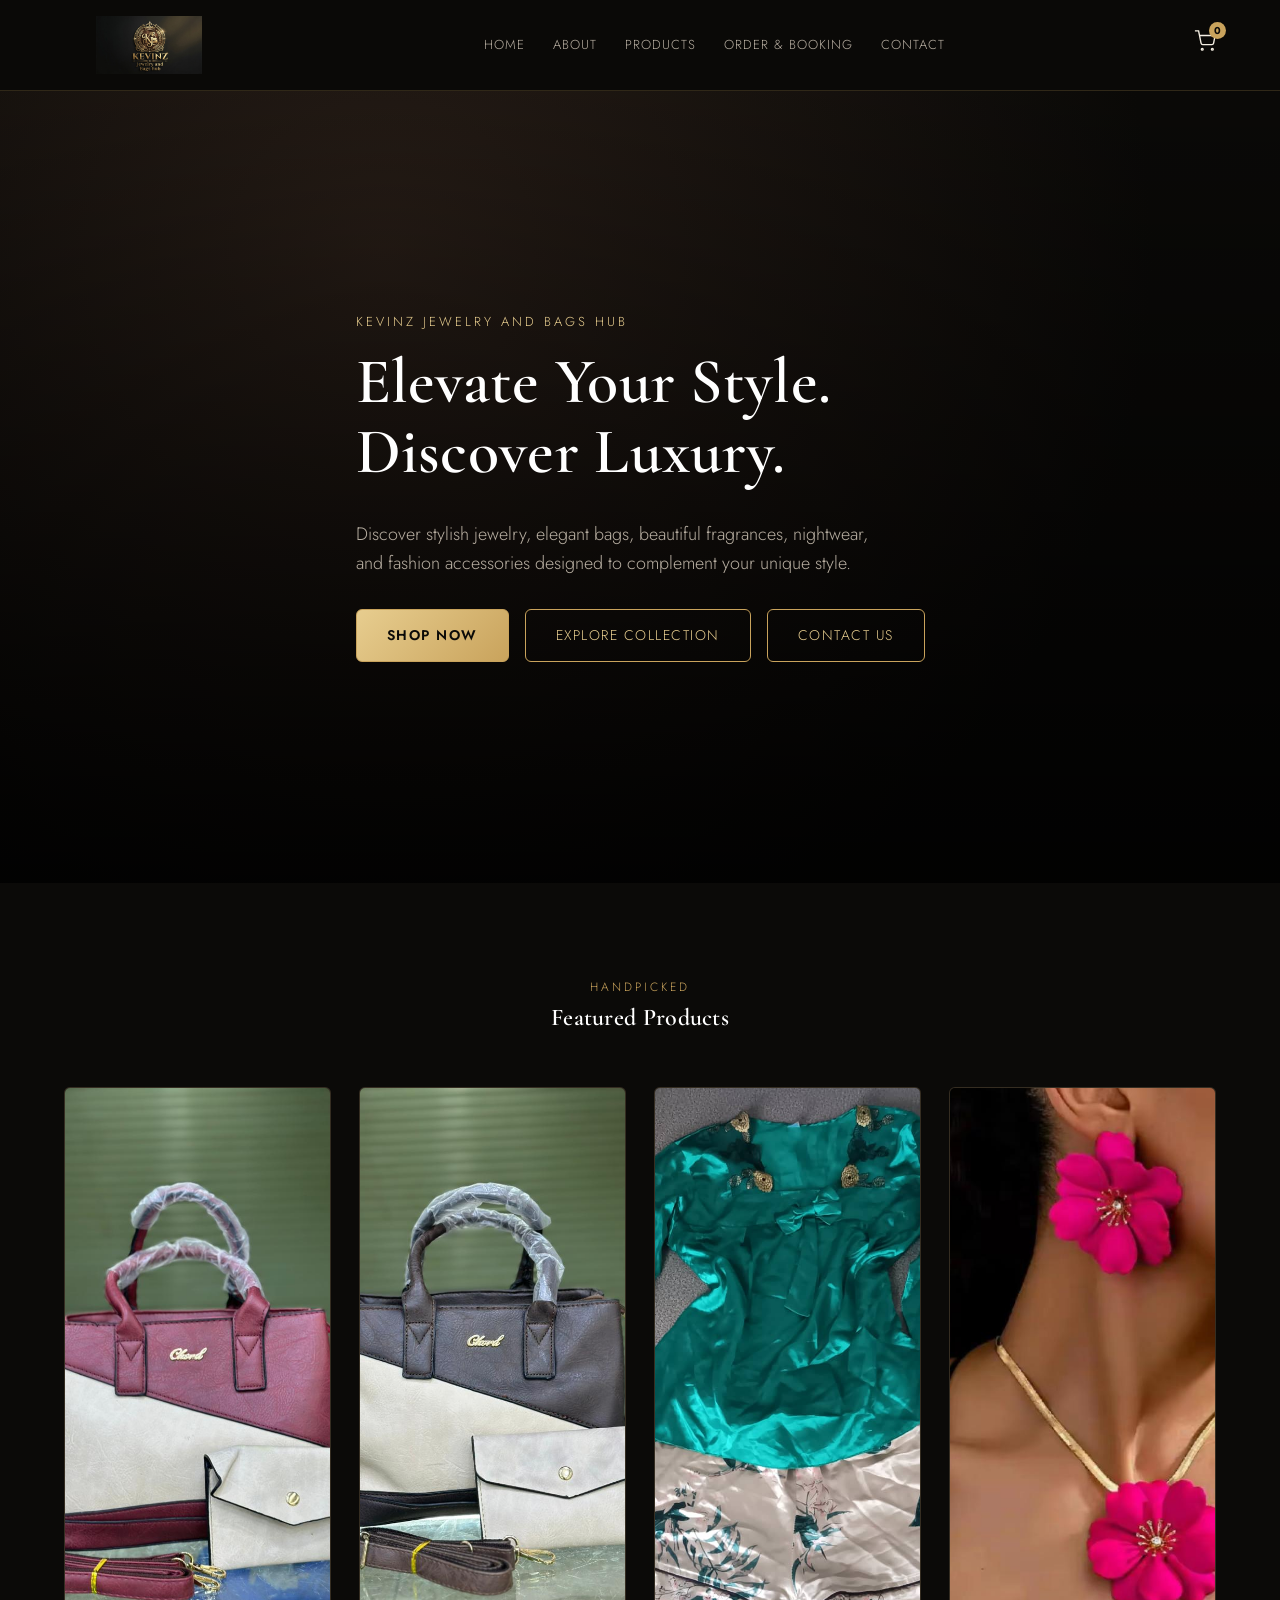
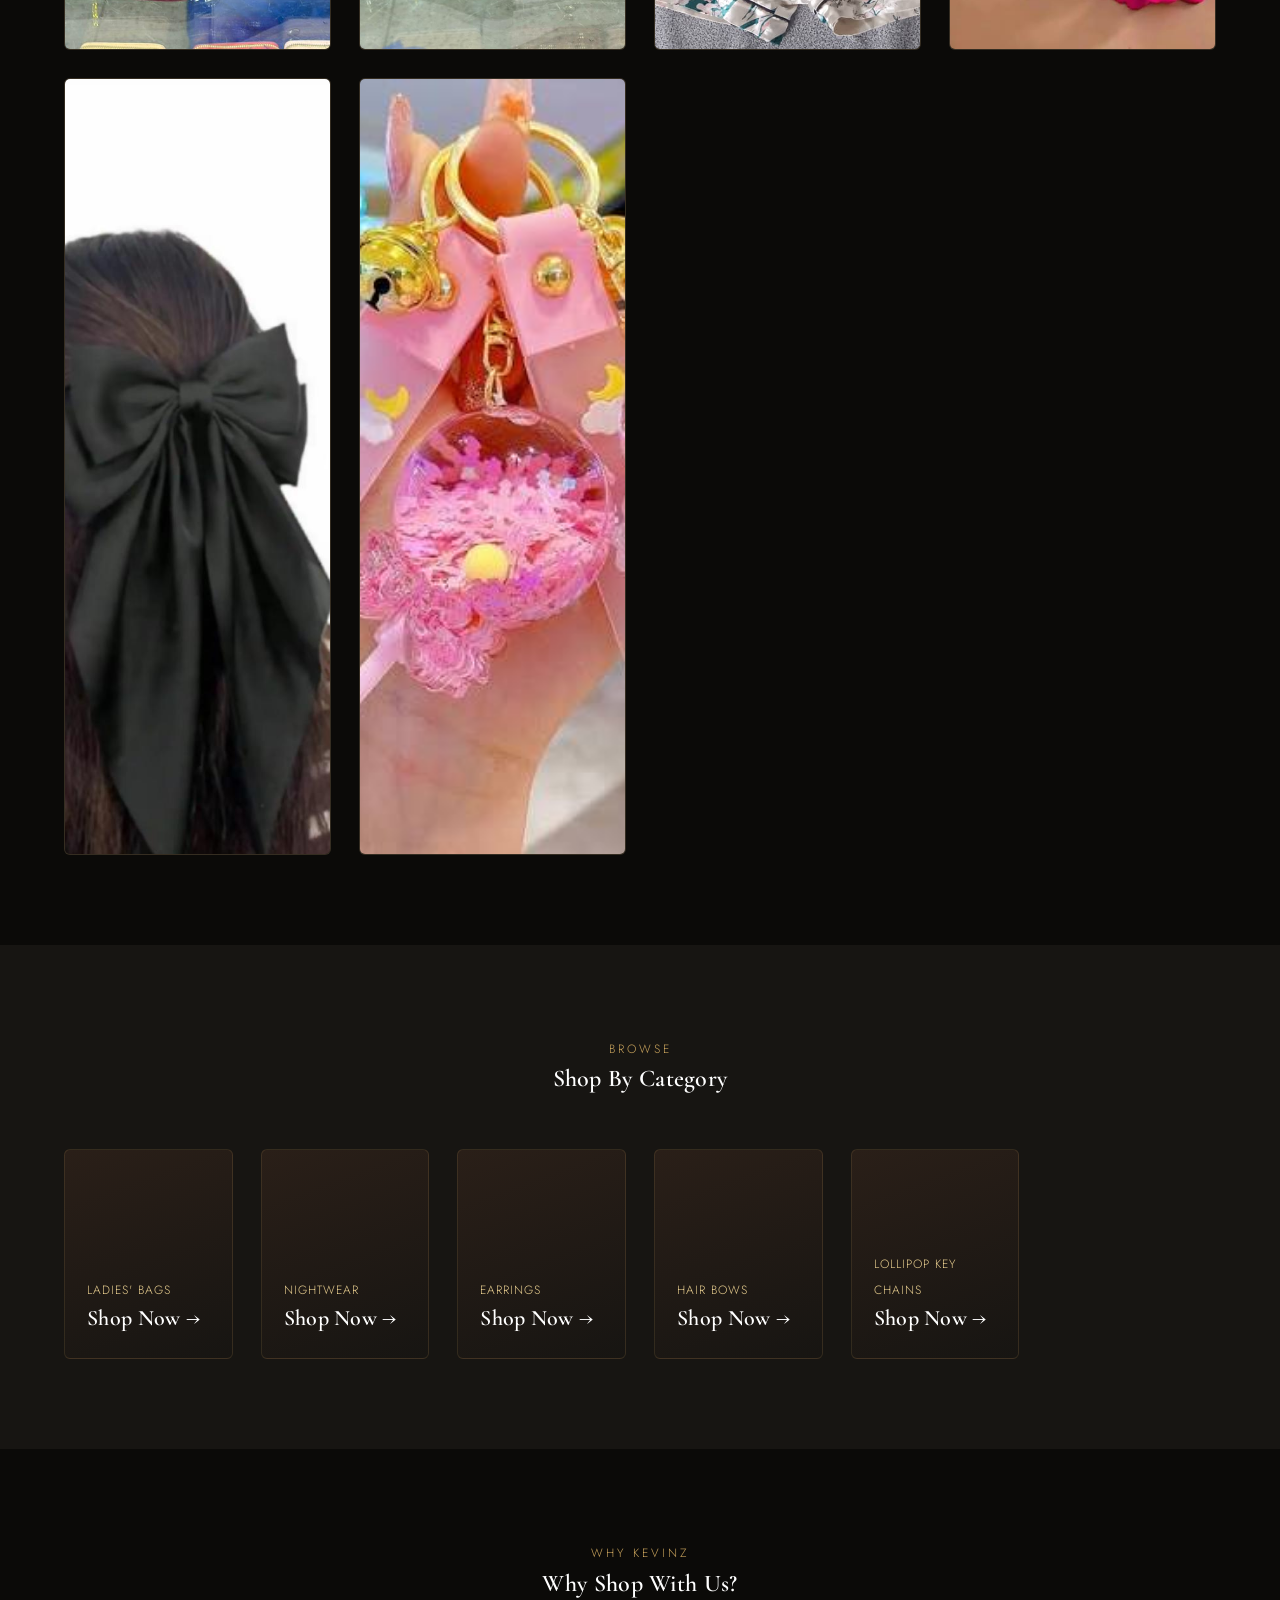
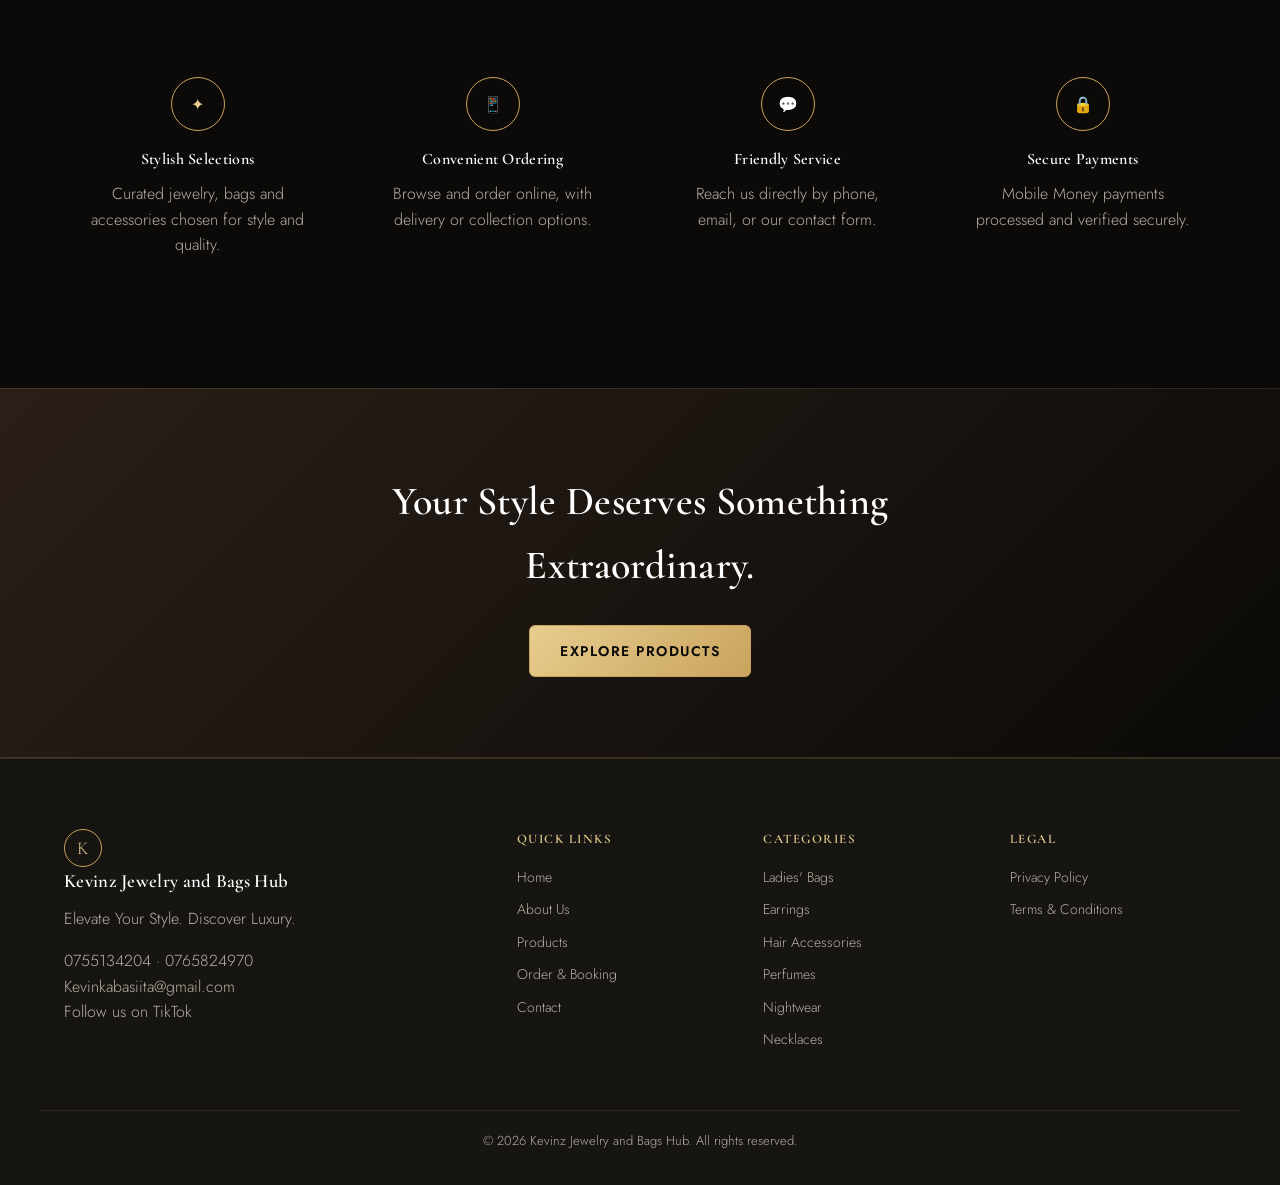
==== index.html @ 5adbdad0 "All files" ====
<!DOCTYPE html>
<html lang="en">
<head>
<meta charset="UTF-8">
<meta name="viewport" content="width=device-width, initial-scale=1.0">
<title>Kevinz Jewelry and Bags Hub | Elevate Your Style. Discover Luxury.</title>
<meta name="description" content="Kevinz Jewelry and Bags Hub — Elevate Your Style. Discover Luxury. Jewelry, ladies' bags, perfumes, nightwear and fashion accessories in Uganda.">
<link href="https://fonts.googleapis.com/css2?family=Cormorant+Garamond:wght@500;600;700&family=Jost:wght@300;400;500;600&display=swap" rel="stylesheet">
<link rel="stylesheet" href="assets/css/style.css">
</head>
<body>

<header class="site-header">
  <div class="container header-inner">
    <a href="index.html" class="logo">
      <img class="site-logo" src="assets/img/kevinz-logo.jpg" alt="Kevinz Jewelry and Bags Hub logo">
    </a>
    <nav class="main-nav" id="mainNav">
      <a href="index.html">Home</a>
      <a href="about.html">About</a>
      <a href="products.html">Products</a>
      <a href="order-booking.html">Order &amp; Booking</a>
      <a href="contact.html">Contact</a>
    </nav>
    <div class="header-actions">
      <a href="cart.html" class="cart-link" aria-label="Shopping cart">
        <svg width="22" height="22" viewBox="0 0 24 24" fill="none" stroke="currentColor" stroke-width="1.5"><circle cx="9" cy="21" r="1"/><circle cx="20" cy="21" r="1"/><path d="M1 1h4l2.68 13.39a2 2 0 0 0 2 1.61h9.72a2 2 0 0 0 2-1.61L23 6H6"/></svg>
        <span class="cart-count" id="cartCount">0</span>
      </a>
      <button class="nav-toggle" id="navToggle" aria-label="Toggle navigation"><span></span><span></span><span></span></button>
    </div>
  </div>
</header>

<main>
  <section class="hero">
    <div class="container hero-content">
      <span class="eyebrow">Kevinz Jewelry and Bags Hub</span>
      <h1>Elevate Your Style.<br>Discover Luxury.</h1>
      <p class="lead">Discover stylish jewelry, elegant bags, beautiful fragrances, nightwear, and fashion accessories designed to complement your unique style.</p>
      <div class="hero-actions">
        <a href="products.html" class="btn btn-gold">Shop Now</a>
        <a href="#categories" class="btn btn-outline">Explore Collection</a>
        <a href="contact.html" class="btn btn-outline">Contact Us</a>
      </div>
    </div>
  </section>

  <section class="section">
    <div class="container">
      <div class="section-head">
        <span class="eyebrow">Handpicked</span>
        <h2>Featured Products</h2>
      </div>
      <div class="grid grid-4" id="featuredGrid"></div>
    </div>
  </section>

  <section class="section section-alt" id="categories">
    <div class="container">
      <div class="section-head">
        <span class="eyebrow">Browse</span>
        <h2>Shop By Category</h2>
      </div>
      <div class="grid grid-6" id="categoryGrid"></div>
    </div>
  </section>

  <section class="section">
    <div class="container">
      <div class="section-head">
        <span class="eyebrow">Why Kevinz</span>
        <h2>Why Shop With Us?</h2>
      </div>
      <div class="grid grid-4">
        <div class="benefit"><div class="icon">&#10022;</div><h4>Stylish Selections</h4><p>Curated jewelry, bags and accessories chosen for style and quality.</p></div>
        <div class="benefit"><div class="icon">&#128241;</div><h4>Convenient Ordering</h4><p>Browse and order online, with delivery or collection options.</p></div>
        <div class="benefit"><div class="icon">&#128172;</div><h4>Friendly Service</h4><p>Reach us directly by phone, email, or our contact form.</p></div>
        <div class="benefit"><div class="icon">&#128274;</div><h4>Secure Payments</h4><p>Mobile Money payments processed and verified securely.</p></div>
      </div>
    </div>
  </section>

  <section class="cta-banner">
    <div class="container">
      <h2>Your Style Deserves Something Extraordinary.</h2>
      <a href="products.html" class="btn btn-gold">Explore Products</a>
    </div>
  </section>
</main>

<footer class="site-footer">
  <div class="container footer-grid">
    <div class="footer-brand">
      <span class="logo-mark">K</span>
      <h3>Kevinz Jewelry and Bags Hub</h3>
      <p>Elevate Your Style. Discover Luxury.</p>
      <p class="footer-contact">
        <a href="tel:0755134204">0755134204</a> &middot; <a href="tel:0765824970">0765824970</a><br>
        <a href="mailto:Kevinkabasiita@gmail.com">Kevinkabasiita@gmail.com</a><br>
        <a href="https://www.tiktok.com/@kevinz.jewery.bag?_r=1&_t=ZS-99m8xgjlKvV" target="_blank" rel="noopener">Follow us on TikTok</a>
      </p>
    </div>
    <div class="footer-col">
      <h4>Quick Links</h4>
      <a href="index.html">Home</a>
      <a href="about.html">About Us</a>
      <a href="products.html">Products</a>
      <a href="order-booking.html">Order &amp; Booking</a>
      <a href="contact.html">Contact</a>
    </div>
    <div class="footer-col">
      <h4>Categories</h4>
      <a href="products.html?category=ladies-bags">Ladies' Bags</a>
      <a href="products.html?category=earrings">Earrings</a>
      <a href="products.html?category=hair-accessories">Hair Accessories</a>
      <a href="products.html?category=perfumes">Perfumes</a>
      <a href="products.html?category=nightwear">Nightwear</a>
      <a href="products.html?category=necklaces">Necklaces</a>
    </div>
    <div class="footer-col">
      <h4>Legal</h4>
      <a href="privacy.html">Privacy Policy</a>
      <a href="terms.html">Terms &amp; Conditions</a>
    </div>
  </div>
  <div class="footer-bottom container"><p>&copy; 2026 Kevinz Jewelry and Bags Hub. All rights reserved.</p></div>
</footer>

<script src="assets/js/site-data.js"></script>
<script src="assets/js/main.js"></script>
<script>
  function productCardHTML(p) {
    const stockClass = p.stock <= 0 ? 'out' : (p.stock <= 5 ? 'low' : 'in');
    const stockLabel = p.stock <= 0 ? 'Out of stock' : (p.stock <= 5 ? 'Low stock' : 'In stock');
    return `
      <div class="card product-card">
        <a href="product.html?id=${p.id}" class="thumb"><img src="assets/img/${p.image}" alt="${p.name}" loading="lazy"></a>
        <div class="body">
          <span class="cat">${p.categoryName}</span>
          <h3><a href="product.html?id=${p.id}">${p.name}</a></h3>
          <div class="price">${kvzFormatMoney(p.price)}</div>
          <div class="stock ${stockClass}">${stockLabel}</div>
          <div class="actions">
            <a href="product.html?id=${p.id}" class="btn btn-outline btn-sm">View Details</a>
            <button class="btn btn-gold btn-sm" onclick="kvzAddToCart(${p.id},1); this.textContent='Added!'; setTimeout(()=>this.textContent='Add to Cart',1200);">Add to Cart</button>
          </div>
        </div>
      </div>`;
  }

  document.getElementById('featuredGrid').innerHTML =
    KEVINZ_PRODUCTS.filter(p => p.featured).map(productCardHTML).join('');

  document.getElementById('categoryGrid').innerHTML = KEVINZ_CATEGORIES.map(c => `
    <a class="category-card" href="products.html?category=${c.slug}">
      <div><span>${c.name}</span><h3>Shop Now &rarr;</h3></div>
    </a>`).join('');
</script>
</body>
</html>
---- assets/css/style.css ----
/* =====================================================================
   KEVINZ JEWELRY AND BAGS HUB — DESIGN SYSTEM
   Palette: deep black / charcoal / dark brown / champagne gold
   ===================================================================== */

:root {
  --black:        #0b0a08;
  --charcoal:      #171512;
  --charcoal-2:    #201d19;
  --brown:         #2a1f18;
  --gold:          #c9a35c;
  --gold-light:    #e7cd8f;
  --gold-dim:      #8a7038;
  --cream:         #f5efe3;
  --white:         #ffffff;
  --muted:         #b8afa2;
  --success:       #6fae7c;
  --error:         #c9615c;

  --font-serif: 'Cormorant Garamond', Georgia, serif;
  --font-sans:  'Jost', 'Segoe UI', sans-serif;

  --radius: 6px;
  --shadow: 0 10px 30px rgba(0,0,0,.45);
  --transition: .25s ease;
}

* { box-sizing: border-box; }
html { scroll-behavior: smooth; }
body {
  margin: 0;
  background: var(--black);
  color: var(--cream);
  font-family: var(--font-sans);
  font-weight: 300;
  line-height: 1.6;
  -webkit-font-smoothing: antialiased;
}
h1, h2, h3, h4 { font-family: var(--font-serif); font-weight: 600; color: var(--white); margin: 0 0 .5em; letter-spacing: .3px; }
p { margin: 0 0 1em; color: var(--muted); }
a { color: inherit; text-decoration: none; }
img { max-width: 100%; display: block; }
.container { max-width: 1200px; margin: 0 auto; padding: 0 24px; }

::selection { background: var(--gold); color: var(--black); }

/* ---------- Buttons ---------- */
.btn {
  display: inline-flex; align-items: center; justify-content: center;
  gap: 8px; padding: 14px 30px; font-family: var(--font-sans);
  font-size: 14px; letter-spacing: 1.5px; text-transform: uppercase;
  border-radius: var(--radius); border: 1px solid var(--gold);
  cursor: pointer; transition: all var(--transition); white-space: nowrap;
}
.btn-gold { background: linear-gradient(135deg, var(--gold-light), var(--gold)); color: var(--black); font-weight: 600; }
.btn-gold:hover { filter: brightness(1.08); transform: translateY(-1px); box-shadow: var(--shadow); }
.btn-outline { background: transparent; color: var(--gold-light); }
.btn-outline:hover { background: var(--gold); color: var(--black); }
.btn-block { width: 100%; }
.btn-sm { padding: 8px 16px; font-size: 12px; }
.btn:disabled { opacity: .4; cursor: not-allowed; }

/* ---------- Header ---------- */
.site-header { position: sticky; top: 0; z-index: 100; background: rgba(11,10,8,.92); backdrop-filter: blur(10px); border-bottom: 1px solid rgba(201,163,92,.2); }
.header-inner { display: flex; align-items: center; justify-content: space-between; padding: 16px 24px; gap: 24px; }
.logo { display: flex; align-items: center; gap: 10px; }
.site-logo { display: block; width: 170px; height: 58px; object-fit: contain; object-position: center; border-radius: 4px; }
.footer-logo { width: 230px; height: 125px; margin-bottom: 10px; }
.logo-mark { width: 38px; height: 38px; border: 1px solid var(--gold); border-radius: 50%; display: flex; align-items: center; justify-content: center; font-family: var(--font-serif); color: var(--gold-light); font-size: 18px; }
.logo-text { font-family: var(--font-serif); font-size: 19px; color: var(--white); }
.logo-text em { font-style: normal; color: var(--gold-light); }
.main-nav { display: flex; gap: 28px; }
.main-nav a { font-size: 13px; letter-spacing: 1px; text-transform: uppercase; color: var(--muted); transition: color var(--transition); }
.main-nav a:hover { color: var(--gold-light); }
.header-actions { display: flex; align-items: center; gap: 18px; }
.cart-link { position: relative; color: var(--cream); }
.cart-count { position: absolute; top: -8px; right: -10px; background: var(--gold); color: var(--black); font-size: 10px; font-weight: 700; border-radius: 50%; width: 17px; height: 17px; display: flex; align-items: center; justify-content: center; }
.nav-toggle { display: none; flex-direction: column; gap: 5px; background: none; border: none; cursor: pointer; }
.nav-toggle span { width: 24px; height: 2px; background: var(--gold-light); }

/* ---------- Hero ---------- */
.hero { position: relative; min-height: 88vh; display: flex; align-items: center; overflow: hidden; background: radial-gradient(circle at 30% 20%, var(--brown), var(--black) 70%); }
.hero::after { content: ''; position: absolute; inset: 0; background: linear-gradient(180deg, rgba(0,0,0,.1), rgba(0,0,0,.85)); }
.hero-content { position: relative; z-index: 2; max-width: 640px; }
.hero .eyebrow { color: var(--gold-light); letter-spacing: 3px; text-transform: uppercase; font-size: 13px; margin-bottom: 14px; display: block; }
.hero h1 { font-size: clamp(38px, 6vw, 64px); line-height: 1.1; }
.hero p.lead { font-size: 18px; max-width: 520px; margin-bottom: 32px; }
.hero-actions { display: flex; gap: 16px; flex-wrap: wrap; }

/* ---------- Section shell ---------- */
.section { padding: 90px 0; }
.section-head { text-align: center; max-width: 620px; margin: 0 auto 50px; }
.section-head .eyebrow { color: var(--gold); letter-spacing: 3px; text-transform: uppercase; font-size: 12px; }
.section-alt { background: var(--charcoal); }

/* ---------- Product grid / card ---------- */
.grid { display: grid; gap: 28px; }
.grid-4 { grid-template-columns: repeat(4, 1fr); }
.grid-3 { grid-template-columns: repeat(3, 1fr); }
.grid-6 { grid-template-columns: repeat(6, 1fr); }
.grid-2 { grid-template-columns: repeat(2, 1fr); }

.card {
  background: var(--charcoal-2); border: 1px solid rgba(201,163,92,.12);
  border-radius: var(--radius); overflow: hidden; transition: transform var(--transition), box-shadow var(--transition), border-color var(--transition);
}
.card:hover { transform: translateY(-4px); box-shadow: var(--shadow); border-color: rgba(201,163,92,.4); }
.product-card .thumb { aspect-ratio: 1/1; overflow: hidden; background: var(--brown); }
.product-card .thumb img { width: 100%; height: 100%; object-fit: cover; transition: transform .5s ease; }
.product-card:hover .thumb img { transform: scale(1.06); }
.product-card .body { padding: 18px; }
.product-card .cat { font-size: 11px; letter-spacing: 1.5px; text-transform: uppercase; color: var(--gold-dim); }
.product-card h3 { font-size: 19px; margin: 6px 0; }
.product-card .price { color: var(--gold-light); font-size: 17px; font-weight: 600; font-family: var(--font-sans); }
.product-card .stock { font-size: 12px; margin: 6px 0 14px; }
.stock.in { color: var(--success); }
.stock.low { color: #d8b25a; }
.stock.out { color: var(--error); }
.product-card .actions { display: flex; gap: 8px; }
.product-card .actions form { margin: 0; }
.product-card .actions form input, .product-card .actions form button { margin: 0; }

.category-card { position: relative; border-radius: var(--radius); overflow: hidden; aspect-ratio: 4/5; background: linear-gradient(160deg, var(--brown), var(--charcoal)); display: flex; align-items: flex-end; padding: 22px; border: 1px solid rgba(201,163,92,.15); }
.category-card h3 { color: var(--white); font-size: 22px; margin: 0; }
.category-card span { color: var(--gold-light); font-size: 12px; letter-spacing: 1px; text-transform: uppercase; }
.category-card:hover { border-color: var(--gold); }

/* ---------- Benefits ---------- */
.benefit { text-align: center; padding: 24px; }
.benefit .icon { width: 54px; height: 54px; margin: 0 auto 16px; border: 1px solid var(--gold); border-radius: 50%; display: flex; align-items: center; justify-content: center; color: var(--gold-light); }

/* ---------- CTA banner ---------- */
.cta-banner { background: linear-gradient(135deg, var(--brown), var(--black)); border-top: 1px solid rgba(201,163,92,.2); border-bottom: 1px solid rgba(201,163,92,.2); text-align: center; padding: 80px 24px; }
.cta-banner h2 { font-size: clamp(26px, 4vw, 40px); max-width: 700px; margin: 0 auto 28px; }

/* ---------- Footer ---------- */
.site-footer { background: var(--charcoal); border-top: 1px solid rgba(201,163,92,.15); padding: 70px 0 0; }
.footer-grid { display: grid; grid-template-columns: 2fr 1fr 1fr 1fr; gap: 40px; padding-bottom: 50px; }
.footer-col h4 { color: var(--gold-light); font-size: 13px; text-transform: uppercase; letter-spacing: 1.5px; margin-bottom: 16px; }
.footer-col a { display: block; color: var(--muted); font-size: 14px; margin-bottom: 10px; }
.footer-col a:hover { color: var(--gold-light); }
.footer-contact a { color: var(--muted); }
.footer-bottom { border-top: 1px solid rgba(201,163,92,.12); padding: 20px 24px; text-align: center; font-size: 13px; color: var(--muted); }

/* ---------- Forms ---------- */
.form-card { background: var(--charcoal-2); border: 1px solid rgba(201,163,92,.15); border-radius: var(--radius); padding: 36px; max-width: 560px; margin: 0 auto; }
.form-card.wide { max-width: 900px; }
label { display: block; font-size: 13px; letter-spacing: .5px; text-transform: uppercase; color: var(--muted); margin-bottom: 8px; }
input, select, textarea {
  width: 100%; padding: 13px 14px; background: var(--black); color: var(--cream);
  border: 1px solid rgba(201,163,92,.25); border-radius: var(--radius);
  font-family: var(--font-sans); font-size: 15px; margin-bottom: 20px; transition: border-color var(--transition);
}
input:focus, select:focus, textarea:focus { outline: none; border-color: var(--gold); }
.form-row { display: grid; grid-template-columns: 1fr 1fr; gap: 20px; }
.field-error { color: var(--error); font-size: 13px; margin-top: -14px; margin-bottom: 16px; display: block; }
.checkbox-row { display: flex; align-items: center; gap: 10px; margin-bottom: 20px; }
.checkbox-row input { width: auto; margin: 0; }
.checkbox-row label { margin: 0; text-transform: none; font-size: 14px; }

.alert { padding: 14px 18px; border-radius: var(--radius); margin-bottom: 24px; font-size: 14px; }
.alert-success { background: rgba(111,174,124,.12); border: 1px solid var(--success); color: var(--success); }
.alert-error { background: rgba(201,97,92,.12); border: 1px solid var(--error); color: var(--error); }

/* ---------- Tables (admin/dashboard) ---------- */
.table-wrap { overflow-x: auto; background: var(--charcoal-2); border: 1px solid rgba(201,163,92,.15); border-radius: var(--radius); }
table { width: 100%; border-collapse: collapse; min-width: 720px; }
th, td { text-align: left; padding: 14px 16px; font-size: 14px; border-bottom: 1px solid rgba(201,163,92,.1); }
th { color: var(--gold-light); font-weight: 500; text-transform: uppercase; font-size: 12px; letter-spacing: 1px; }
tr:hover td { background: rgba(201,163,92,.04); }
.badge { display: inline-block; padding: 4px 10px; border-radius: 20px; font-size: 11px; text-transform: uppercase; letter-spacing: .5px; }
.badge-pending { background: rgba(216,178,90,.15); color: #d8b25a; }
.badge-paid, .badge-completed, .badge-confirmed, .badge-active { background: rgba(111,174,124,.15); color: var(--success); }
.badge-failed, .badge-cancelled, .badge-disabled { background: rgba(201,97,92,.15); color: var(--error); }
.badge-processing, .badge-under_verification, .badge-ready_for_collection, .badge-out_for_delivery { background: rgba(201,163,92,.15); color: var(--gold-light); }

/* ---------- Dashboard cards ---------- */
.stat-grid { display: grid; grid-template-columns: repeat(auto-fit, minmax(200px,1fr)); gap: 20px; margin-bottom: 40px; }
.stat-card { background: var(--charcoal-2); border: 1px solid rgba(201,163,92,.15); border-radius: var(--radius); padding: 24px; }
.stat-card .num { font-family: var(--font-serif); font-size: 32px; color: var(--gold-light); }
.stat-card .label { font-size: 13px; color: var(--muted); text-transform: uppercase; letter-spacing: 1px; }

/* ---------- Empty states ---------- */
.empty-state { text-align: center; padding: 80px 24px; color: var(--muted); }
.empty-state h3 { color: var(--white); }

/* ---------- Admin shell ---------- */
.admin-shell { display: flex; min-height: 100vh; }
.admin-sidebar { width: 240px; background: var(--charcoal); border-right: 1px solid rgba(201,163,92,.15); padding: 24px 0; flex-shrink: 0; }
.admin-sidebar .brand { padding: 0 24px 20px; font-family: var(--font-serif); color: var(--gold-light); font-size: 18px; border-bottom: 1px solid rgba(201,163,92,.1); margin-bottom: 12px; }
.admin-sidebar a { display: block; padding: 12px 24px; font-size: 14px; color: var(--muted); border-left: 3px solid transparent; }
.admin-sidebar a:hover, .admin-sidebar a.active { color: var(--gold-light); border-color: var(--gold); background: rgba(201,163,92,.06); }
.admin-content { flex: 1; padding: 36px; background: var(--black); min-width: 0; }
.admin-topbar { display: flex; justify-content: space-between; align-items: center; margin-bottom: 30px; flex-wrap: wrap; gap: 16px; }
.toolbar { display: flex; gap: 12px; margin-bottom: 24px; flex-wrap: wrap; align-items: center; }
.toolbar input, .toolbar select { margin-bottom: 0; width: auto; min-width: 180px; }
.action-links a, .action-links button { font-size: 12px; margin-right: 10px; color: var(--gold-light); background: none; border: none; cursor: pointer; text-decoration: underline; padding: 0; }
.action-links .danger { color: var(--error); }

/* ---------- Responsive ---------- */
@media (max-width: 960px) {
  .grid-4 { grid-template-columns: repeat(2, 1fr); }
  .grid-3 { grid-template-columns: repeat(2, 1fr); }
  .grid-6 { grid-template-columns: repeat(3, 1fr); }
  .footer-grid { grid-template-columns: 1fr 1fr; }
  .admin-shell { flex-direction: column; }
  .admin-sidebar { width: 100%; display: flex; overflow-x: auto; padding: 12px; }
  .admin-sidebar .brand { display: none; }
  .admin-sidebar a { white-space: nowrap; border-left: none; border-bottom: 3px solid transparent; }
}
@media (max-width: 680px) {
  .main-nav { position: fixed; top: 73px; left: 0; right: 0; background: var(--black); flex-direction: column; padding: 20px 24px; gap: 0; border-bottom: 1px solid rgba(201,163,92,.15); transform: translateY(-150%); transition: transform var(--transition); z-index: 99; }
  .main-nav.open { transform: translateY(0); }
  .main-nav a { padding: 14px 0; border-bottom: 1px solid rgba(201,163,92,.08); }
  .nav-toggle { display: flex; }
  .grid-4, .grid-3, .grid-6, .grid-2 { grid-template-columns: repeat(2, 1fr); }
  .form-row { grid-template-columns: 1fr; }
  .footer-grid { grid-template-columns: 1fr; text-align: center; }
  table { min-width: 560px; }
}

/* Products page video background */
.products-video-hero{position:relative;min-height:420px;display:flex;align-items:center;justify-content:center;overflow:hidden;background:#171311;color:#fff;text-align:center}
.products-video-hero video{position:absolute;inset:0;width:100%;height:100%;object-fit:cover}
.products-video-overlay{position:absolute;inset:0;background:linear-gradient(180deg,rgba(0,0,0,.35),rgba(0,0,0,.7))}
.products-video-content{position:relative;z-index:1;max-width:760px;padding:90px 24px}
.products-video-content h1{font-family:'Cormorant Garamond',serif;font-size:clamp(42px,6vw,78px);margin:12px 0}
.products-video-content p{font-size:17px;max-width:560px;margin:0 auto;color:#f5eeee}
@media(max-width:600px){.products-video-hero{min-height:360px}.products-video-content{padding:70px 20px}}
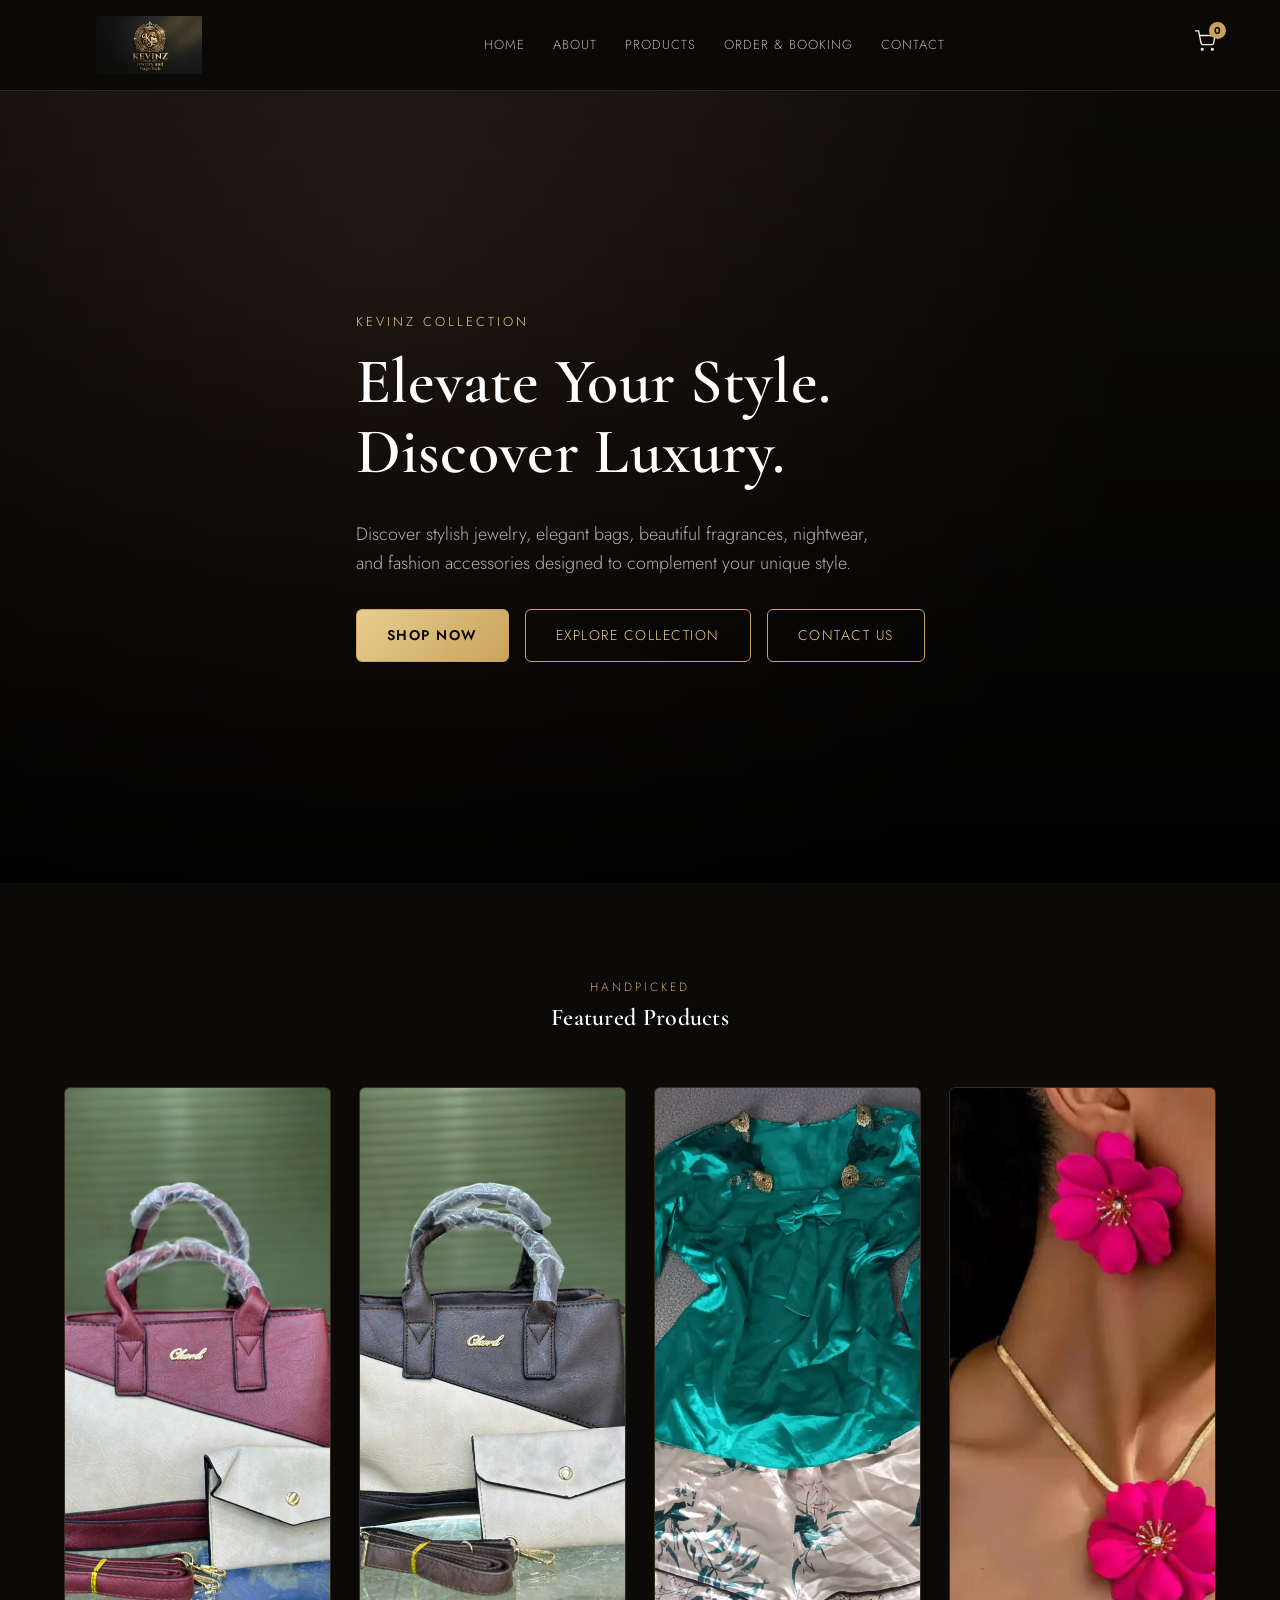
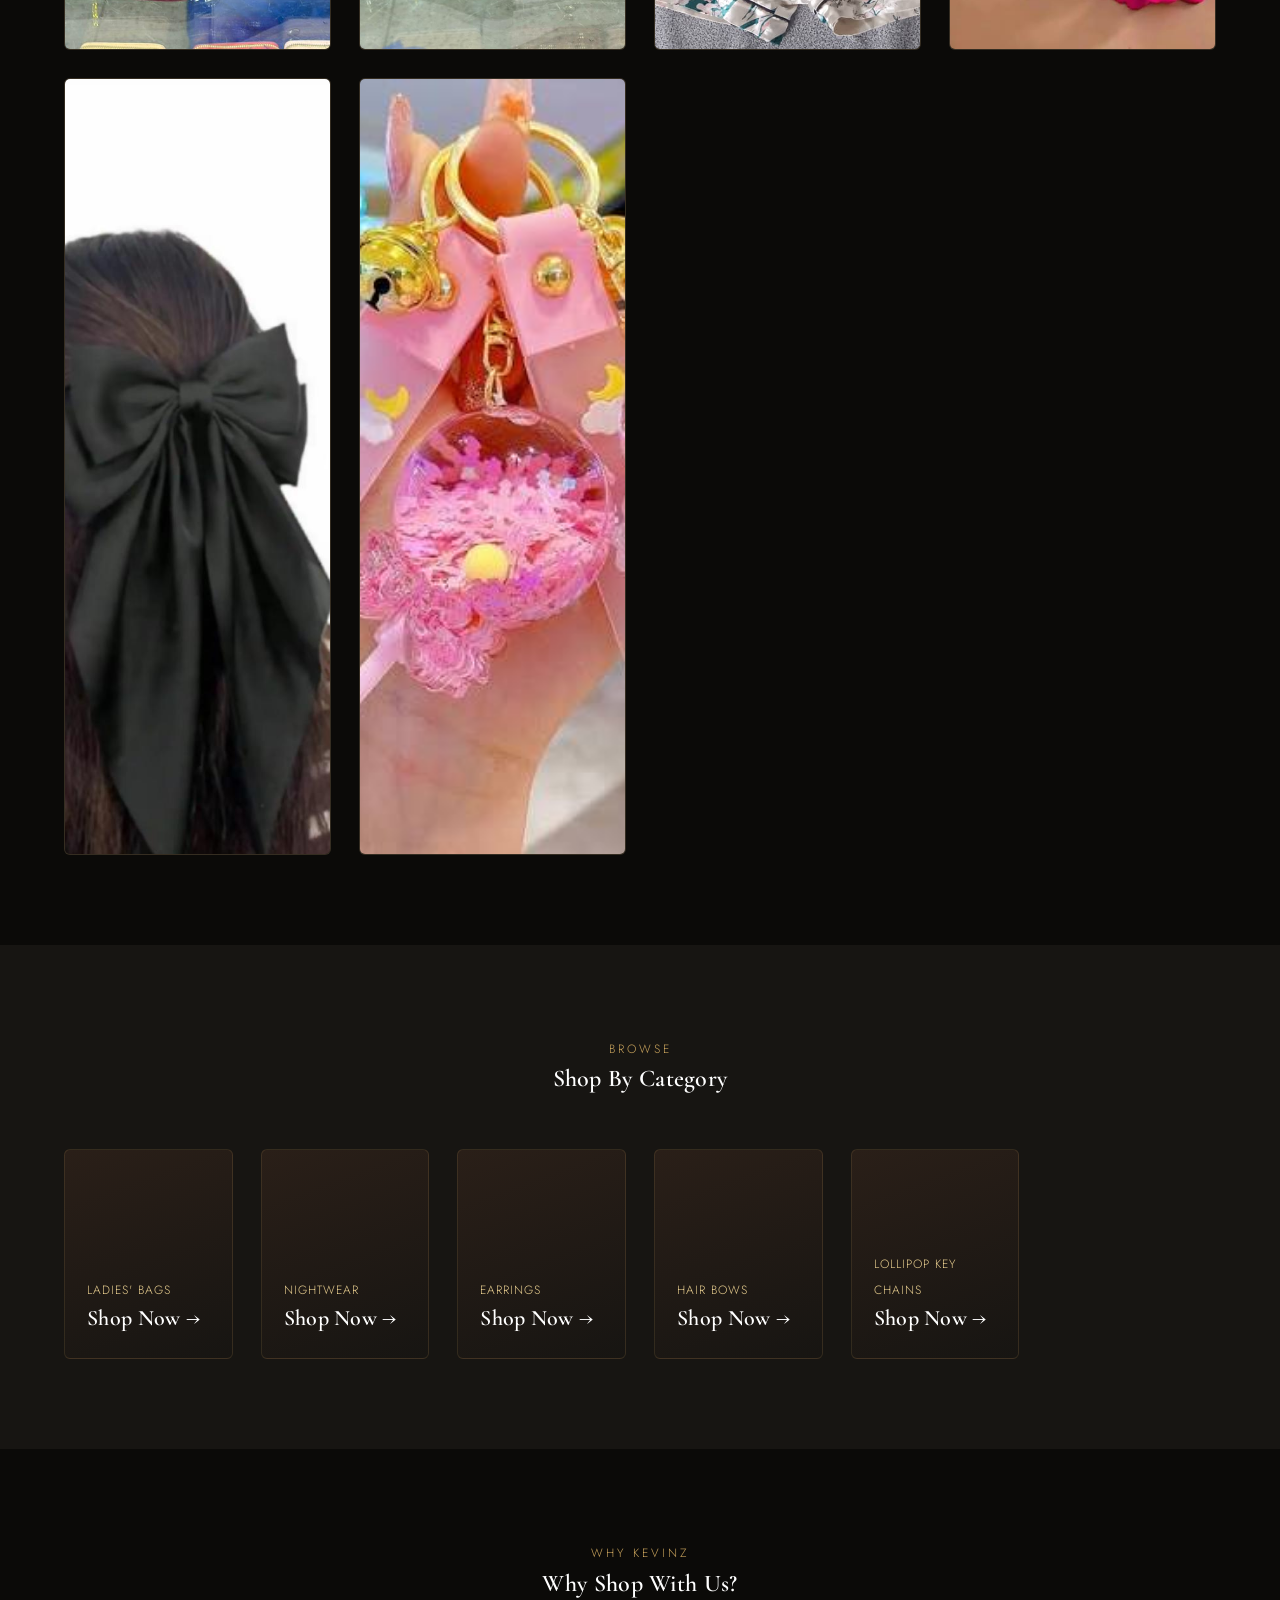
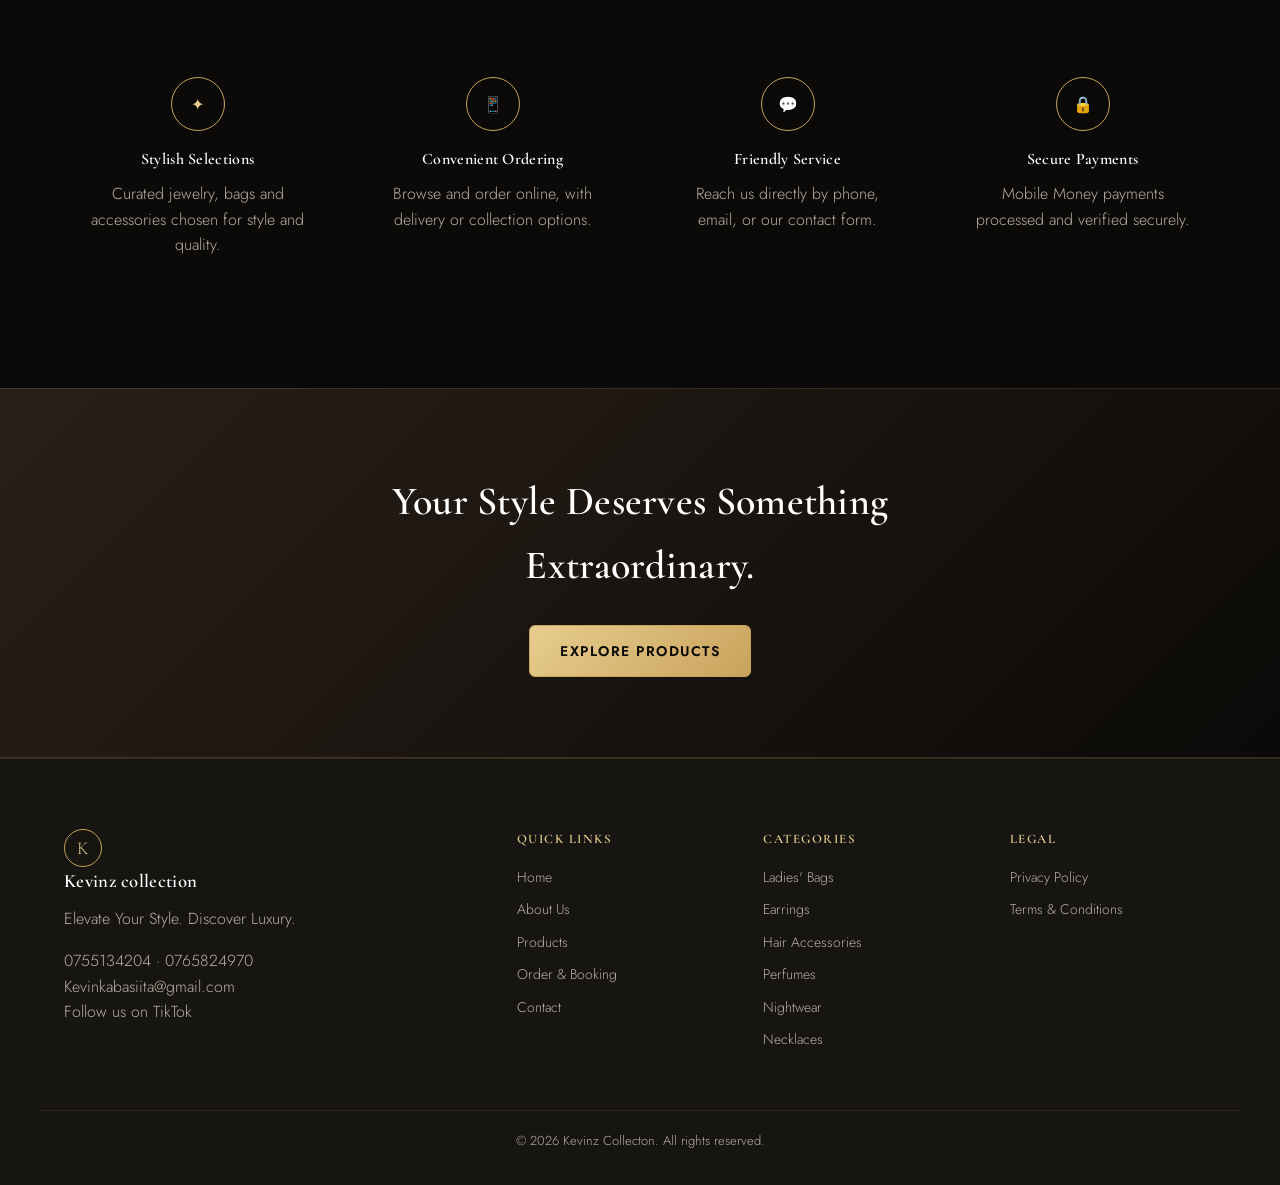
==== commit b2af1855: "Change brand name in index.html Updated brand name references from 'Kevinz Jewelry and Bags Hub' to " ====
--- a/index.html
+++ b/index.html
@@ -3,7 +3,7 @@
 <head>
 <meta charset="UTF-8">
 <meta name="viewport" content="width=device-width, initial-scale=1.0">
-<title>Kevinz Jewelry and Bags Hub | Elevate Your Style. Discover Luxury.</title>
+<title>Kevinz Collection | Elevate Your Style. Discover Luxury.</title>
 <meta name="description" content="Kevinz Jewelry and Bags Hub — Elevate Your Style. Discover Luxury. Jewelry, ladies' bags, perfumes, nightwear and fashion accessories in Uganda.">
 <link href="https://fonts.googleapis.com/css2?family=Cormorant+Garamond:wght@500;600;700&family=Jost:wght@300;400;500;600&display=swap" rel="stylesheet">
 <link rel="stylesheet" href="assets/css/style.css">
@@ -35,7 +35,7 @@
 <main>
   <section class="hero">
     <div class="container hero-content">
-      <span class="eyebrow">Kevinz Jewelry and Bags Hub</span>
+      <span class="eyebrow">Kevinz Collection</span>
       <h1>Elevate Your Style.<br>Discover Luxury.</h1>
       <p class="lead">Discover stylish jewelry, elegant bags, beautiful fragrances, nightwear, and fashion accessories designed to complement your unique style.</p>
       <div class="hero-actions">
@@ -93,7 +93,7 @@
   <div class="container footer-grid">
     <div class="footer-brand">
       <span class="logo-mark">K</span>
-      <h3>Kevinz Jewelry and Bags Hub</h3>
+      <h3>Kevinz collection</h3>
       <p>Elevate Your Style. Discover Luxury.</p>
       <p class="footer-contact">
         <a href="tel:0755134204">0755134204</a> &middot; <a href="tel:0765824970">0765824970</a><br>
@@ -124,7 +124,7 @@
       <a href="terms.html">Terms &amp; Conditions</a>
     </div>
   </div>
-  <div class="footer-bottom container"><p>&copy; 2026 Kevinz Jewelry and Bags Hub. All rights reserved.</p></div>
+  <div class="footer-bottom container"><p>&copy; 2026 Kevinz Collecton. All rights reserved.</p></div>
 </footer>
 
 <script src="assets/js/site-data.js"></script>
